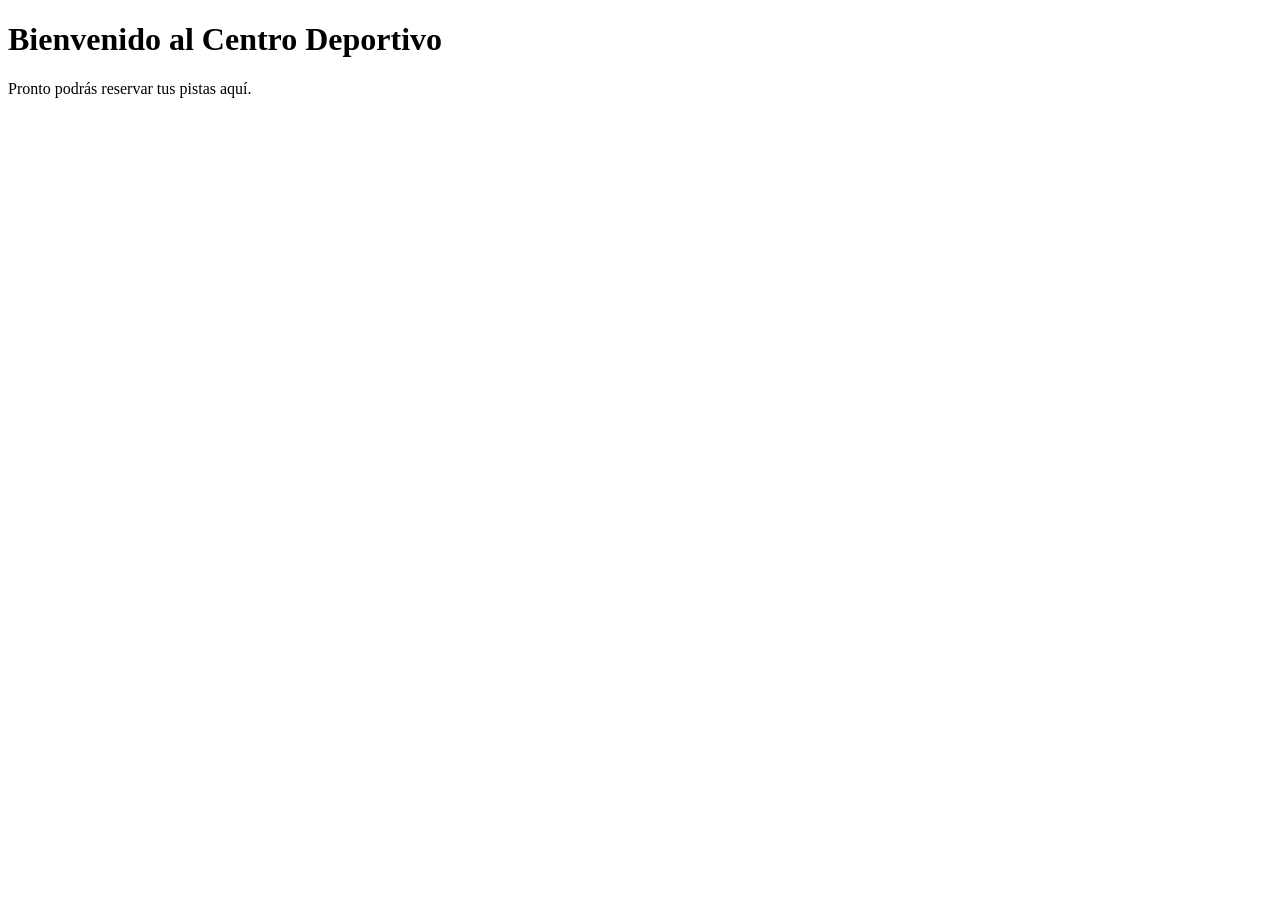
==== frontend/index.html @ c80a4e97 "estructura del proyecto" ====
<!DOCTYPE html>
<html lang="es">
<head>
    <meta charset="UTF-8">
    <title>Reserva Deportiva</title>
    <link rel="stylesheet" href="css/style.css">
</head>
<body>
    <h1>Bienvenido al Centro Deportivo</h1>
    <p>Pronto podrás reservar tus pistas aquí.</p>
</body>
</html>
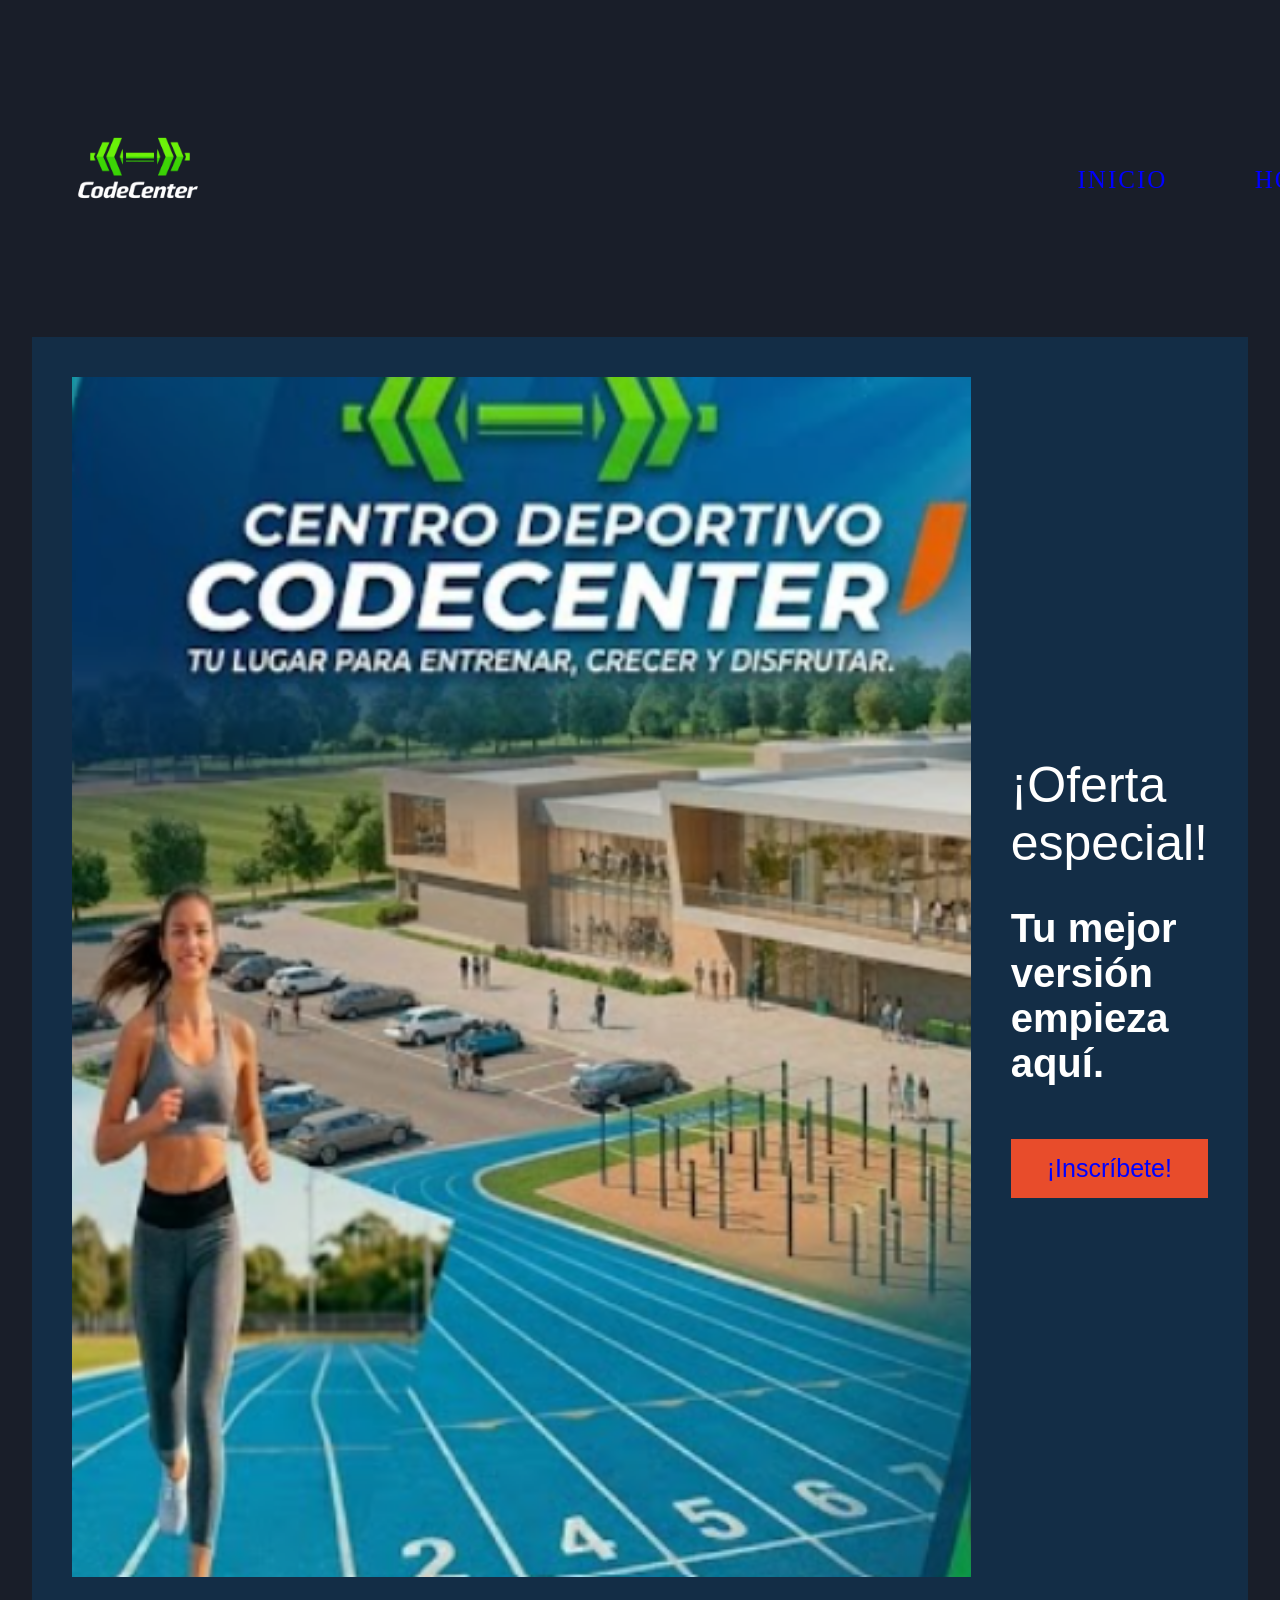
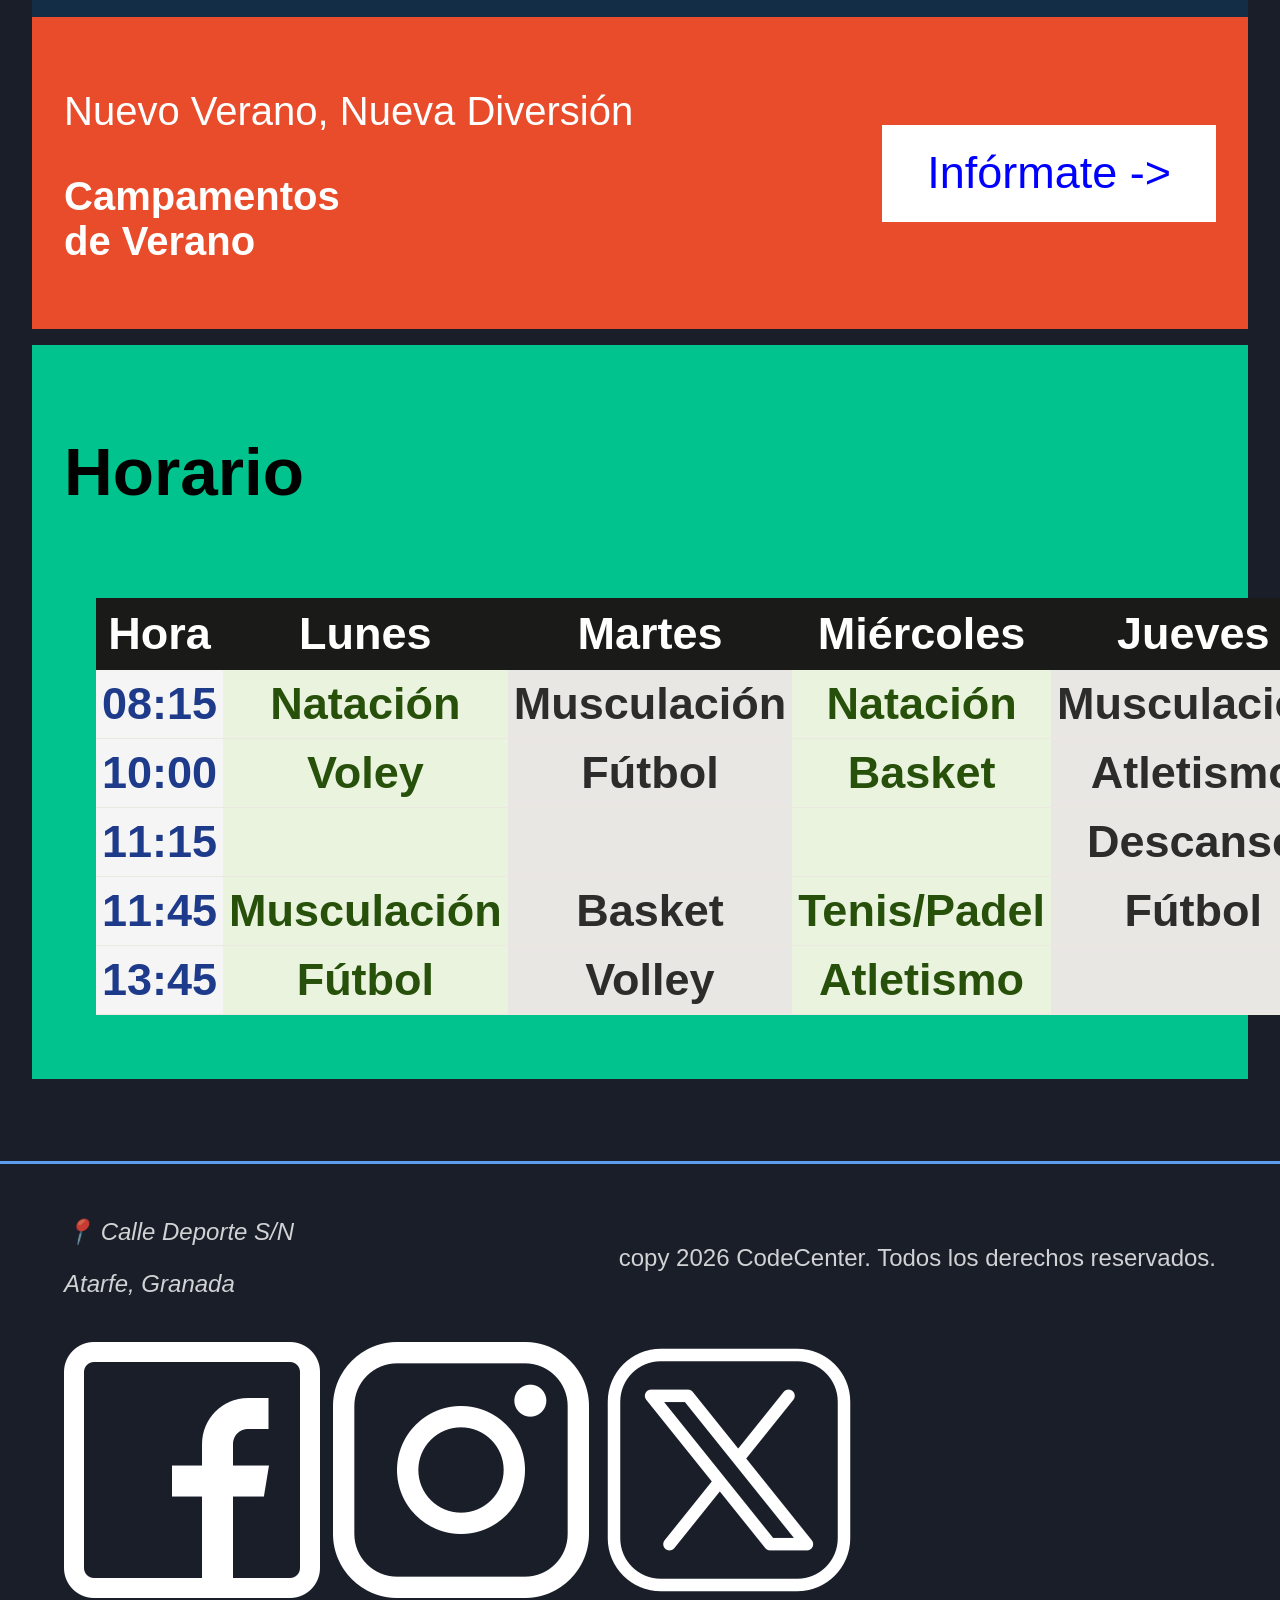
==== commit f13c265d: "preparando para subir" ====
--- a/frontend/index.html
+++ b/frontend/index.html
@@ -1,12 +1,199 @@
 <!DOCTYPE html>
 <html lang="es">
 <head>
-    <meta charset="UTF-8">
-    <title>Reserva Deportiva</title>
-    <link rel="stylesheet" href="css/style.css">
+  <meta charset="UTF-8" />
+  <meta name="viewport" content="width=device-width, initial-scale=1.0"/>
+  <link rel="stylesheet" href="./css/Indice.css">
+  <title>CodeCenter</title>
+
 </head>
 <body>
-    <h1>Bienvenido al Centro Deportivo</h1>
-    <p>Pronto podrás reservar tus pistas aquí.</p>
+
+  <nav>
+    <div class="logo"></div>
+    <ul class="nav-nav">
+      <li><img src="imagenes/Logo.png"></li>
+      <li class="navi" style="text-decoration: none;"><a href="Indice.html">Inicio</a></li>
+      <li class="navi"><a href="horario.html">Horario</a></li>
+      <li class="navi"><a href="reservas.html">Mis Reservas</a></li>
+      <li class="navi"><a href="reservas.html">Nueva Reserva</a></li>
+      <li class="navi"><a href="nuevaReserva.html">Mi perfil</a></li>
+        <li></li>
+            <li class="usuario-logeado">
+                <a href="perfil.html">
+                    <span class="icono-user">👤</span> Hola, Juan Pérez
+                </a>
+            </li>
+    </ul>
+    </div>
+<div class="menu-toggle" id="mobile-menu">
+
+<span></span>
+
+<span></span>
+
+<span></span>
+
+</div>
+
+</nav>
+  </nav>
+
+  <main>
+
+<section class="banner-promo">
+
+  <div class="banner-left">
+    <div class="banner-container">
+      <div class="carrusel">
+        <div class="carrusel-fotos">
+          <img src="imagenes/banner1.png" alt="Descripción 1">
+          <img src="imagenes/banner3.png" alt="Descripción 2">
+          <img src="imagenes/banner2.png" alt="Descripción 3">
+        </div>
+      </div>
+    </div>
+  </div>
+
+  <div class="banner-right">
+    <span class="banner-tag">¡Oferta especial!</span>
+    <h1 class="banner-title">Tu mejor<br>versión<br>empieza aquí.</h1>
+    <button class="btn-inscribete"><a href ="login.html">¡Inscríbete! </a></button>
+  </div>
+
+</section>
+
+</section>
+
+    <section class="campamentos">
+      <div>
+        <p class="camp-label">Nuevo Verano, Nueva Diversión</p>
+        <h2 class="camp-title">Campamentos<br/>de Verano</h2>
+      </div>
+      <button class="btn-informate"><a href="instalaciones.html">Infórmate -></a> </button>
+    </section>
+
+    <section class="horario-section">
+      <div class="horario-header">
+        <h2>Horario</h2>
+      </div>
+      <section class="horario-section">
+  <div class="horario-tabla-wrapper">
+    <table class="horario-tabla">
+      <thead>
+        <tr>
+          <th>Hora</th>
+          <th>Lunes</th>
+          <th>Martes</th>
+          <th>Miércoles</th>
+          <th>Jueves</th>
+          <th>Viernes</th>
+          <th>Sábado</th>
+          <th>Domingo</th>
+        </tr>
+      </thead>
+      <tbody>
+        <tr>
+          <td class="hora">08:15</td>
+          <td class="natacion">Natación</td>
+          <td class="musculacion">Musculación</td>
+          <td class="natacion">Natación</td>
+          <td class="musculacion">Musculación</td>
+          <td class="natacion">Natación</td>
+          <td class="musculacion">Fútbol</td>
+          <td class="natacion">Tennis/padel</td>
+          <td></td>
+        </tr>
+
+        <tr>
+          <td class="hora">10:00</td>
+          <td class="natacion">Voley</td>
+          <td class="musculacion">Fútbol</td>
+          <td class="natacion">Basket</td>
+          <td class="musculacion">Atletismo</td>
+          <td class="natacion">Musculación</td>
+          <td class="musculacion">Volley</td>
+          <td class="natacion">Fútbol</td>
+          <td></td>
+        </tr>
+
+           <tr>
+          <td class="hora">11:15</td>
+          <td class="natacion"></td>
+          <td class="musculacion"></td>
+          <td class="natacion"></td>
+          <td class="musculacion">Descanso</td>
+          <td class="natacion"></td>
+          <td class="musculacion"></td>
+          <td class="natacion"></td>
+          <td></td>
+        </tr>
+
+        <tr>
+          <td class="hora">11:45</td>
+          <td class="natacion">Musculación</td>
+          <td class="musculacion">Basket</td>
+          <td class="natacion">Tenis/Padel</td>
+          <td class="musculacion">Fútbol</td>
+          <td class="natacion">Volley</td>
+          <td class="musculacion">Musculación</td>
+          <td class="natacion">Natación</td>
+          <td></td>
+        </tr>
+
+           <tr>
+          <td class="hora">13:45</td>
+          <td class="natacion">Fútbol</td>
+          <td class="musculacion">Volley</td>
+          <td class="natacion">Atletismo</td>
+          <td class="musculacion"></td>
+          <td class="natacion">Tenis/Padel</td>
+          <td class="musculacion">Natación</td>
+          <td class="natacion">Musculación</td>
+          <td></td>
+        </tr>
+        
+      </tbody>
+    </table>
+  </div>
+</section>
+      <div class="horario-futbol">
+     </div>
+    
+
+  </main>
+
+<footer class="footer-site">
+
+ <div class="footer-content">
+
+ <address class="footer-section contacto">
+
+<p>📍 Calle Deporte S/N</p>
+
+<p>Atarfe, Granada</p>
+
+
+ </address>
+
+
+ <div class="footer-section">
+
+ <p>copy 2026 CodeCenter. Todos los derechos reservados.</p>
+
+</div>
+
+
+ <div class="footer-section redes">
+
+<a href="#" title="Facebook"><img src="img/facebook.png" alt="FB"></a>
+<a href="#" title="Instagram"><img src="img/instagram.png" alt="IG"></a>
+
+<a href="#" title="Twitter"><img src="img/twitter.png" alt="TW"></a>
+</div>
+
+</div>
+
+</footer>
 </body>
-</html>
+</html>
--- a/frontend/css/Indice.css
+++ b/frontend/css/Indice.css
@@ -0,0 +1,279 @@
+
+body {
+  font-family: 'DM Sans', sans-serif;
+  background-color: #191E29;
+  margin: 0;
+}
+
+nav {
+ text-decoration: none;
+    cursor: pointer;
+    font-weight: 500;
+    transition: color 0.3s;
+    font-size: 1.25rem;
+    color:white;
+    letter-spacing: 2px;
+    display: block;
+    position: relative;
+    z-index: 10;
+}
+
+.nav-menu a:hover {
+    color: grey;
+}
+
+@keyframes carrusel-automatico {
+  0%, 25% { transform: translateX(0); }
+  33%, 58% { transform: translateX(-33.333%); }
+  66%, 91% { transform: translateX(-66.666%); }
+  100% { transform: translateX(0); }
+}
+.logo { 
+  height: 55px;   
+  font-size: 50px;       
+  width: auto;
+  display: block;
+  color:#01C38D;
+}
+
+.nav-nav {
+  display: flex;
+  gap: 1.5em;
+  list-style: none;
+  color:#01C38D;
+  font-size: 25px;
+  cursor: pointer;
+  font-weight: 200;
+  transition: color 0.3s;
+  text-transform: uppercase;
+  z-index: 10;
+  justify-content: space-between;
+}
+
+
+.nav-nav li {
+  display: flex;
+  align-items: center;
+  color: #01C38D;
+  margin-right: 50px;
+  transition: color 0.3s;
+}
+
+a {
+  color:blue;
+  text-decoration: none;
+}
+
+.navi {
+    font-family:bold;
+    display: flex;
+    list-style: none;
+    gap: 60px;
+    color:blue;
+}
+
+nav img {
+  height: 200px;    
+  display: block;
+  margin-right: 30em;
+}
+
+.nav-links a {
+  color: #ccc;
+  text-decoration: none;
+  font-size: 0.9em;
+}
+
+.nav-links a:hover {
+  color: #01C38D;
+}
+.banner-promo {
+  display: flex;
+  justify-content: center;
+  align-items: center;
+  gap: 40px;
+  background: #132D46;
+  padding: 40px;
+  min-height: 70vh;
+}
+
+.banner-left {
+  display: flex;
+  flex-direction: column;
+  align-items: center;
+}
+
+.banner-container {
+  display: flex;
+  justify-content: center;
+  align-items: center;
+}
+
+.carrusel {
+  width: 100%;
+  height: 1200px;
+  overflow: hidden;
+}
+
+.carrusel-fotos {
+  display: flex;
+  width: 300%;
+  height: 100%;
+  animation: carrusel-automatico 12s infinite ease-in-out;
+}
+
+.carrusel-fotos img {
+  width: 53.333%;
+  height: 100%;
+  object-fit: cover;
+  object-position: center;
+}
+
+.banner-sub {
+  margin-top: 20px;
+  color: white;
+  font-size: 20px;
+  text-align: center;
+}
+
+.banner-right {
+  display: flex;
+  flex-direction: column;
+  justify-content: center;
+}
+
+.btn-inscribete {
+  margin-top: 20px;
+  background: #e84c2b;
+  color: white;
+  border: none;
+  padding: 15px 25px;
+  font-size: 25px;
+  cursor: pointer;
+}
+
+main {
+  padding: 2em;
+}
+
+.banner-tag {
+ font-size: 50px;
+ color: white;
+}
+
+.banner-title {
+  font-family: 'Syne', sans-serif;
+  font-size: 2.5rem;
+  color: white;
+}
+
+.banner-title em {
+  color: #e84c2b;
+  font-style: normal;
+}
+
+
+.campamentos {
+  background: #e84c2b;
+  color: white;
+  padding: 2em;
+  margin-bottom: 1em;
+  display: flex;
+  justify-content: space-between;
+  align-items: center;
+}
+.camp-label {
+  font-size: 40px;
+}
+
+.camp-title {
+  font-size: 40px;
+}
+
+.btn-informate {
+  background: white;
+  color: #e84c2b;
+  border: none;
+  padding: 0.5em 1em;
+  cursor: pointer;
+  font-size: 45px;
+}
+
+
+.horario-section {
+  background: #01C38D;
+  padding: 2rem;
+}
+
+.horario-header {
+  font-size: 45px;
+}
+
+.horario-tabla { width: 100%; border-collapse: collapse; font-size: 45px; }
+
+.horario-tabla th {
+  background: #1a1a18;
+  color: white;
+  padding: 10px 8px;
+  text-align: center;
+}
+
+.horario-tabla td {
+  padding: 8px 6px;
+  text-align: center;
+  border-bottom: 1px solid #ebe8e0;
+  font-weight: 600;
+}
+
+.horario-tabla td.hora        { background: whitesmoke; color: #1e3a8a; }
+.horario-tabla td.futbol      { background: #DBEAFE; color: #1e3a8a; }
+.horario-tabla td.basket      { background: #FAECE7; color: #712B13; }
+.horario-tabla td.padel       { background: #E1F5EE; color: #085041; }
+.horario-tabla td.tenis       { background: #EEEDFE; color: #3C3489; }
+.horario-tabla td.voley       { background: #FBEAF0; color: #72243E; }
+.horario-tabla td.atletismo   { background: #FAEEDA; color: #633806; }
+.horario-tabla td.natacion    { background: #EAF3DE; color: #27500A; }
+.horario-tabla td.musculacion { background: #e8e7e4; color: #2C2C2A; }
+
+.footer-site {
+
+font-size:45px;
+
+background-color: #191e29; 
+
+ color: white;
+
+padding: 30px 5%;
+
+margin-top: 50px; 
+
+border-top: 3px solid #5D9CEC;
+
+}
+
+.footer-content {
+
+  font-size: 45px;
+
+display: flex;
+
+justify-content: space-between;
+
+align-items: center;
+
+max-width: 1200px;
+
+margin: 0 auto;
+
+flex-wrap: wrap; /* Para que en móviles se apilen */
+ gap : 20px;
+
+}
+
+.footer-section p {
+
+font-size:  1.5rem;
+
+ opacity: 0.8;
+
+}
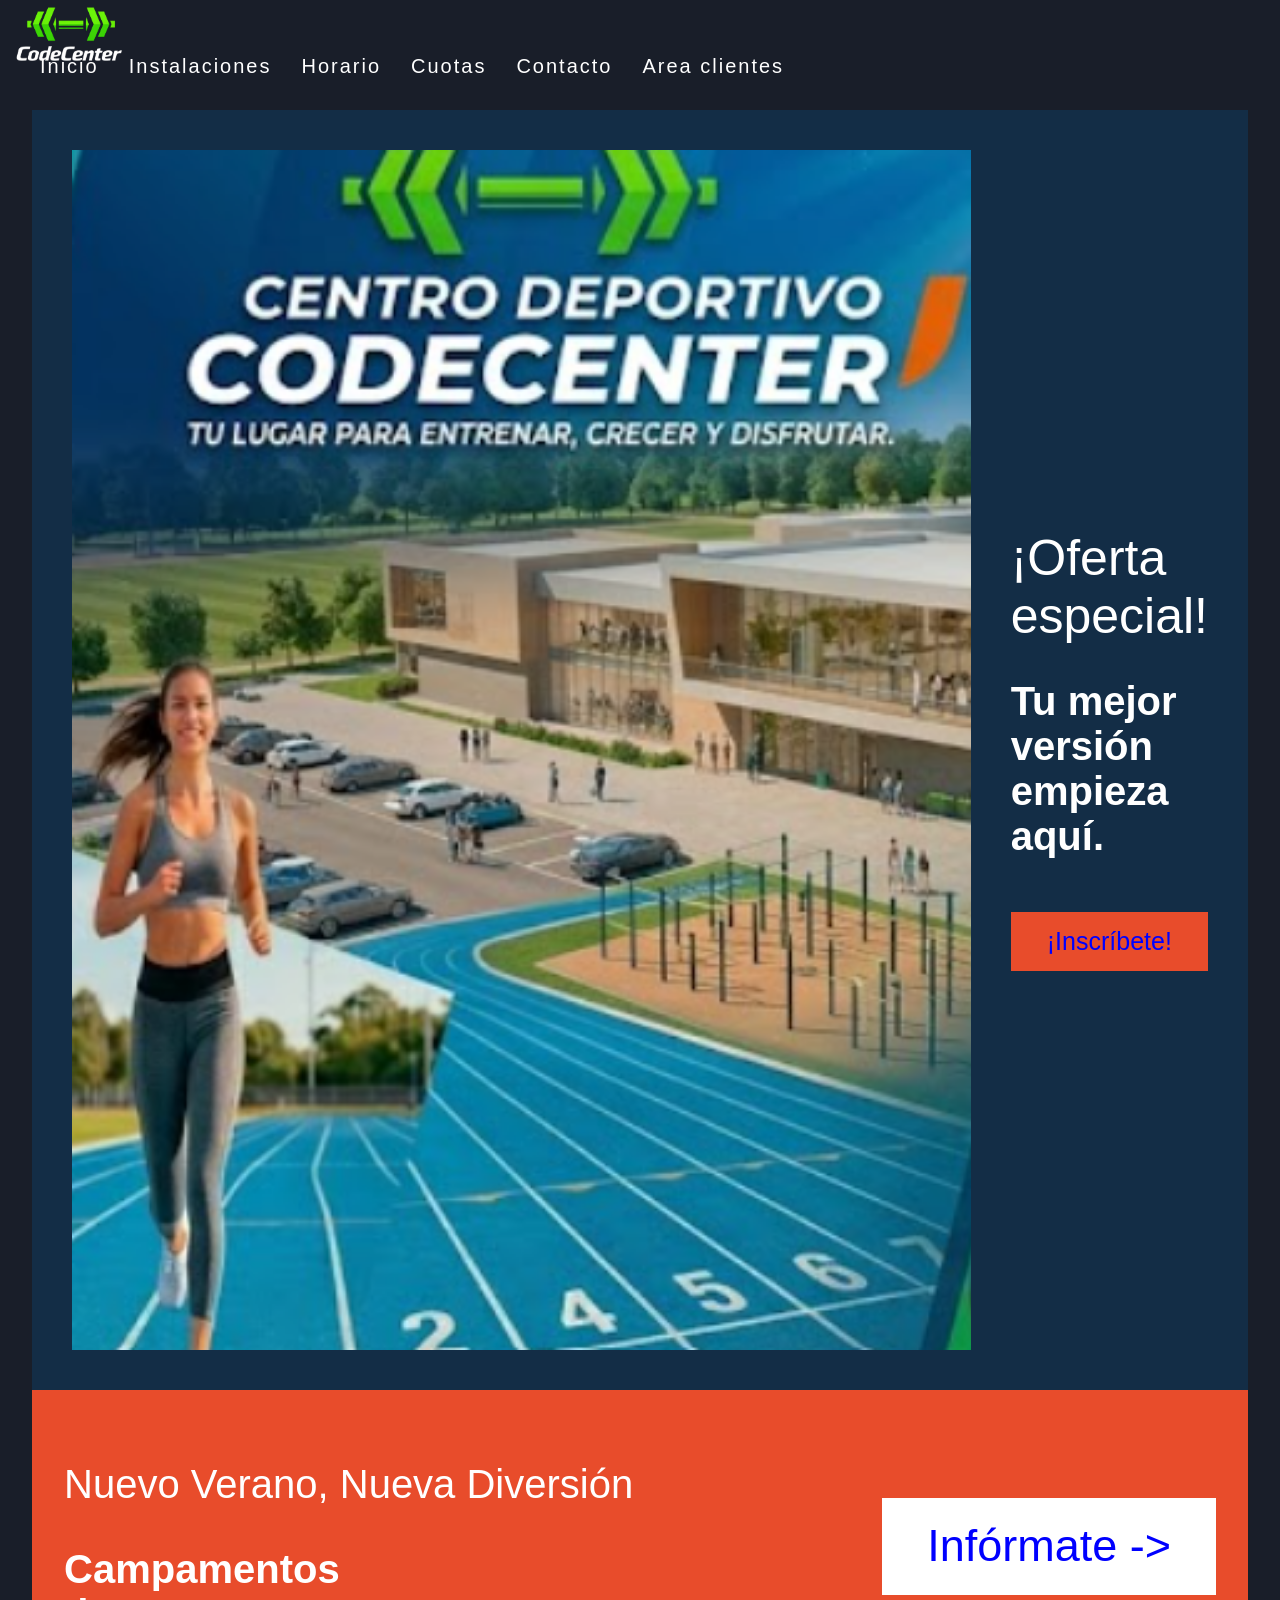
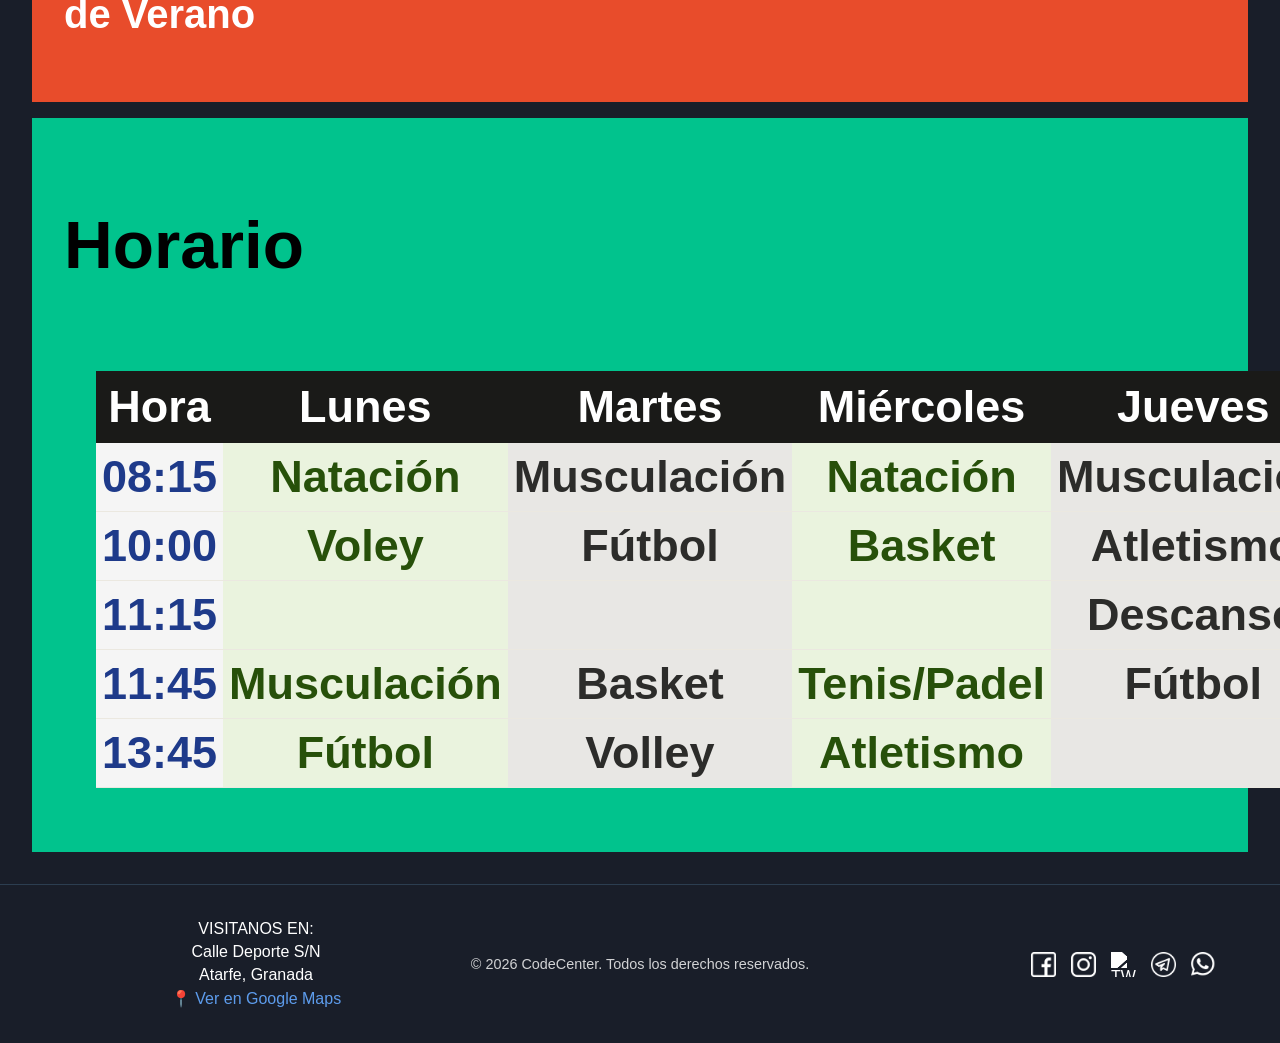
==== commit 6aba7576: "corrijo errores" ====
--- a/frontend/index.html
+++ b/frontend/index.html
@@ -3,31 +3,35 @@
 <head>
   <meta charset="UTF-8" />
   <meta name="viewport" content="width=device-width, initial-scale=1.0"/>
-  <link rel="stylesheet" href="./css/Indice.css">
+  <link rel="stylesheet" href="./css/index.css">
   <title>CodeCenter</title>
 
 </head>
 <body>
 
+  <nav class="navbar">
+
+        <div class="logo">
+            <img src="img/logo.png">
+        </div>
+
+        <ul class="nav-menu">
+            <li><a href="index.html">Inicio</a></li>
+            <li><a href="instalaciones.html">Instalaciones</a></li>
+            <li><a href="horario.html">Horario</a></li>
+            <li><a href="cuotas.html">Cuotas</a></li>
+            <li><a href="contacto.html">Contacto</a></li>
+            <li><a href="login.html">Area clientes</a></li>
+        </ul>
+
+        <div class="menu-toggle" id="mobile-menu">
+            <span></span>
+            <span></span>
+            <span></span>
+        </div>
+    </nav>
   <nav>
-    <div class="logo"></div>
-    <ul class="nav-nav">
-      <li><img src="imagenes/Logo.png"></li>
-      <li class="navi" style="text-decoration: none;"><a href="Indice.html">Inicio</a></li>
-      <li class="navi"><a href="horario.html">Horario</a></li>
-      <li class="navi"><a href="reservas.html">Mis Reservas</a></li>
-      <li class="navi"><a href="reservas.html">Nueva Reserva</a></li>
-      <li class="navi"><a href="nuevaReserva.html">Mi perfil</a></li>
-        <li></li>
-            <li class="usuario-logeado">
-                <a href="perfil.html">
-                    <span class="icono-user">👤</span> Hola, Juan Pérez
-                </a>
-            </li>
-    </ul>
-    </div>
-<div class="menu-toggle" id="mobile-menu">
-
+    
 <span></span>
 
 <span></span>
@@ -163,37 +167,25 @@
 
   </main>
 
-<footer class="footer-site">
+  <footer>
+        <address >
+            <p>VISITANOS EN:</p>
+            <p>Calle Deporte S/N</p>
+            <p>Atarfe, Granada</p>
+            <p><a href="https://maps.app.goo.gl/YENijyQXo9Ayx89B7" target="_blank" style="color: #5D9CEC; text-decoration: none;">📍 Ver en Google Maps</a></p>
+        </address>
 
- <div class="footer-content">
+        <div class="footer-centro">
+            <p>&copy; 2026 CodeCenter. Todos los derechos reservados.</p>
+        </div>
 
- <address class="footer-section contacto">
-
-<p>📍 Calle Deporte S/N</p>
-
-<p>Atarfe, Granada</p>
-
-
- </address>
-
-
- <div class="footer-section">
-
- <p>copy 2026 CodeCenter. Todos los derechos reservados.</p>
-
-</div>
-
-
- <div class="footer-section redes">
-
-<a href="#" title="Facebook"><img src="img/facebook.png" alt="FB"></a>
-<a href="#" title="Instagram"><img src="img/instagram.png" alt="IG"></a>
-
-<a href="#" title="Twitter"><img src="img/twitter.png" alt="TW"></a>
-</div>
-
-</div>
-
-</footer>
+        <div class="footer-redes">
+            <img src="img/facebook.png" alt="FB">
+            <img src="img/instagram.png" alt="IG">
+            <img src="img/twiter.png" alt="TW">
+            <img src="img/telegram.png"  alt="TG">
+            <img src="img/whatsapp.png" alt="WA">
+        </div>
+    </footer>
 </body>
 </html>
--- a/frontend/css/index.css
+++ b/frontend/css/index.css
@@ -0,0 +1,327 @@
+
+body {
+  font-family: 'DM Sans', sans-serif;
+  background-color: #191E29;
+  margin: 0;
+}
+* --- Menú superior --- */
+.navbar {
+    display: flex;
+    justify-content: space-between;
+    align-items: center;
+    background-color: #191e29; 
+    padding: 0.5rem 5%;
+    color: white;
+    position: sticky;
+    top: 0;
+    z-index: 1000;
+}
+
+.logo img {
+    height: 70px;
+    display: block;
+}
+
+.nav-menu {
+    display: flex;
+    list-style: none;
+    gap: 30px;
+    margin: 0;
+}
+
+.usuario-logeado{
+    margin-left: 21vw; /* Esto crea un hueco flexible que empuja al usuario a la derecha */
+}
+
+.nav-menu a {
+    text-decoration: none;
+    cursor: pointer;
+    font-weight: 500;
+    transition: color 0.3s;
+    font-size: 1.25rem;
+    color:white;
+    letter-spacing: 2px;
+    display: block; 
+    position: relative;
+    z-index: 10;
+}
+
+.nav-menu a:hover {
+    color: grey;
+}
+
+@keyframes carrusel-automatico {
+  0%, 25% { transform: translateX(0); }
+  33%, 58% { transform: translateX(-33.333%); }
+  66%, 91% { transform: translateX(-66.666%); }
+  100% { transform: translateX(0); }
+}
+.logo { 
+  height: 55px;   
+  font-size: 50px;       
+  width: auto;
+  display: block;
+  color:#01C38D;
+}
+
+.nav-nav {
+  display: flex;
+  gap: 1.5em;
+  list-style: none;
+  color:#01C38D;
+  font-size: 25px;
+  cursor: pointer;
+  font-weight: 200;
+  transition: color 0.3s;
+  text-transform: uppercase;
+  z-index: 10;
+  justify-content: space-between;
+}
+
+
+.nav-nav li {
+  display: flex;
+  align-items: center;
+  color: #01C38D;
+  margin-right: 50px;
+  transition: color 0.3s;
+}
+
+a {
+  color:blue;
+  text-decoration: none;
+}
+
+.navi {
+    font-family:bold;
+    display: flex;
+    list-style: none;
+    gap: 60px;
+    color:blue;
+}
+
+nav img {
+  height: 200px;    
+  display: block;
+  margin-right: 30em;
+}
+
+.nav-links a {
+  color: #ccc;
+  text-decoration: none;
+  font-size: 0.9em;
+}
+
+.nav-links a:hover {
+  color: #01C38D;
+}
+.banner-promo {
+  display: flex;
+  justify-content: center;
+  align-items: center;
+  gap: 40px;
+  background: #132D46;
+  padding: 40px;
+  min-height: 70vh;
+}
+
+.banner-left {
+  display: flex;
+  flex-direction: column;
+  align-items: center;
+}
+
+.banner-container {
+  display: flex;
+  justify-content: center;
+  align-items: center;
+}
+
+.carrusel {
+  width: 100%;
+  height: 1200px;
+  overflow: hidden;
+}
+
+.carrusel-fotos {
+  display: flex;
+  width: 300%;
+  height: 100%;
+  animation: carrusel-automatico 12s infinite ease-in-out;
+}
+
+.carrusel-fotos img {
+  width: 53.333%;
+  height: 100%;
+  object-fit: cover;
+  object-position: center;
+}
+
+.banner-sub {
+  margin-top: 20px;
+  color: white;
+  font-size: 20px;
+  text-align: center;
+}
+
+.banner-right {
+  display: flex;
+  flex-direction: column;
+  justify-content: center;
+}
+
+.btn-inscribete {
+  margin-top: 20px;
+  background: #e84c2b;
+  color: white;
+  border: none;
+  padding: 15px 25px;
+  font-size: 25px;
+  cursor: pointer;
+}
+
+main {
+  padding: 2em;
+}
+
+.banner-tag {
+ font-size: 50px;
+ color: white;
+}
+
+.banner-title {
+  font-family: 'Syne', sans-serif;
+  font-size: 2.5rem;
+  color: white;
+}
+
+.banner-title em {
+  color: #e84c2b;
+  font-style: normal;
+}
+
+
+.campamentos {
+  background: #e84c2b;
+  color: white;
+  padding: 2em;
+  margin-bottom: 1em;
+  display: flex;
+  justify-content: space-between;
+  align-items: center;
+}
+.camp-label {
+  font-size: 40px;
+}
+
+.camp-title {
+  font-size: 40px;
+}
+
+.btn-informate {
+  background: white;
+  color: #e84c2b;
+  border: none;
+  padding: 0.5em 1em;
+  cursor: pointer;
+  font-size: 45px;
+}
+
+
+.horario-section {
+  background: #01C38D;
+  padding: 2rem;
+}
+
+.horario-header {
+  font-size: 45px;
+}
+
+.horario-tabla { width: 100%; border-collapse: collapse; font-size: 45px; }
+
+.horario-tabla th {
+  background: #1a1a18;
+  color: white;
+  padding: 10px 8px;
+  text-align: center;
+}
+
+.horario-tabla td {
+  padding: 8px 6px;
+  text-align: center;
+  border-bottom: 1px solid #ebe8e0;
+  font-weight: 600;
+}
+
+.horario-tabla td.hora        { background: whitesmoke; color: #1e3a8a; }
+.horario-tabla td.futbol      { background: #DBEAFE; color: #1e3a8a; }
+.horario-tabla td.basket      { background: #FAECE7; color: #712B13; }
+.horario-tabla td.padel       { background: #E1F5EE; color: #085041; }
+.horario-tabla td.tenis       { background: #EEEDFE; color: #3C3489; }
+.horario-tabla td.voley       { background: #FBEAF0; color: #72243E; }
+.horario-tabla td.atletismo   { background: #FAEEDA; color: #633806; }
+.horario-tabla td.natacion    { background: #EAF3DE; color: #27500A; }
+.horario-tabla td.musculacion { background: #e8e7e4; color: #2C2C2A; }
+
+/* --- FOOTER --- */
+footer {
+    background-color: #191e29;
+    color: white;
+    padding: 30px 5%;
+    display: flex; /* Activamos el modo flexible */
+    justify-content: space-between; /* Uno a cada punta y otro al centro */
+    align-items: center; /* Centrados verticalmente entre sí */
+    border-top: 1px solid #2c3e50;
+}
+
+/* 1. Bloque Dirección */
+footer address{
+    font-style: normal; /* Para que el texto de address no salga en cursiva */
+    flex: 1; /* Ocupa 1 parte del espacio */
+    text-align: center;
+}
+
+address p {
+    margin: 5px 0;
+}
+
+/* 2. Bloque Centro (Copyright) */
+.footer-centro {
+    flex: 1;
+    text-align: center;
+    font-size: 0.9rem;
+    opacity: 0.8;
+}
+
+/* 3. Bloque Redes (Derecha) */
+.footer-redes {
+    flex: 1;
+    display: flex;
+    justify-content: flex-end; /* Empuja los iconos a la derecha del todo */
+    gap: 15px; /* Espacio entre iconos */
+}
+
+.footer-redes img {
+    width: 25px; /* Tamaño de los iconos */
+    height: 25px;
+    filter: brightness(0) invert(1); /* Truco: pone los iconos negros en blanco */
+    transition: transform 0.3s ease;
+}
+
+.footer-redes img:hover {
+    transform: scale(1.2); /* Se agrandan un poquito al pasar el ratón */
+}
+
+/* El enlace del mail en azulito como tus tarjetas */
+.footer-contacto a {
+    color: #5D9CEC;
+    text-decoration: none;
+}
+
+/* Responsive para pantallas pequeñas */
+@media (max-width: 768px) {
+    .footer-content {
+        flex-direction: column;
+        text-align: center;
+    }
+}
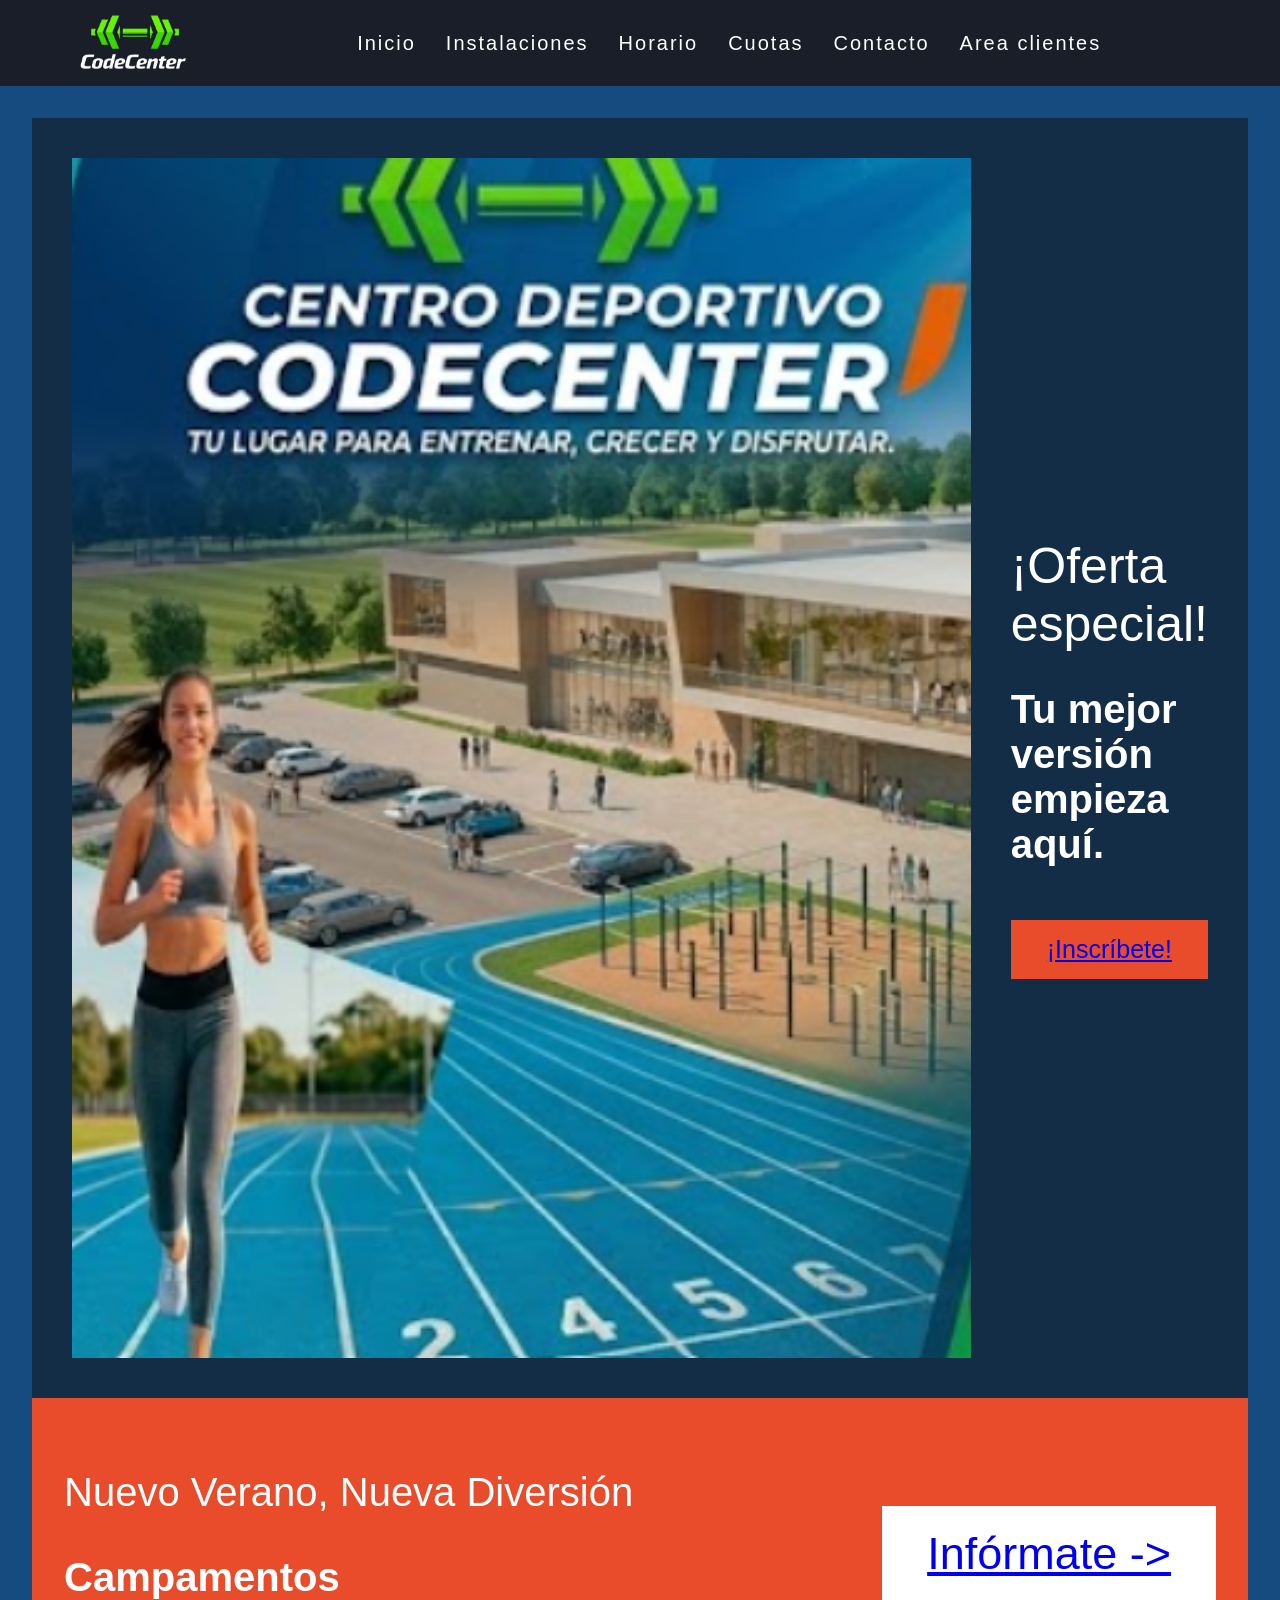
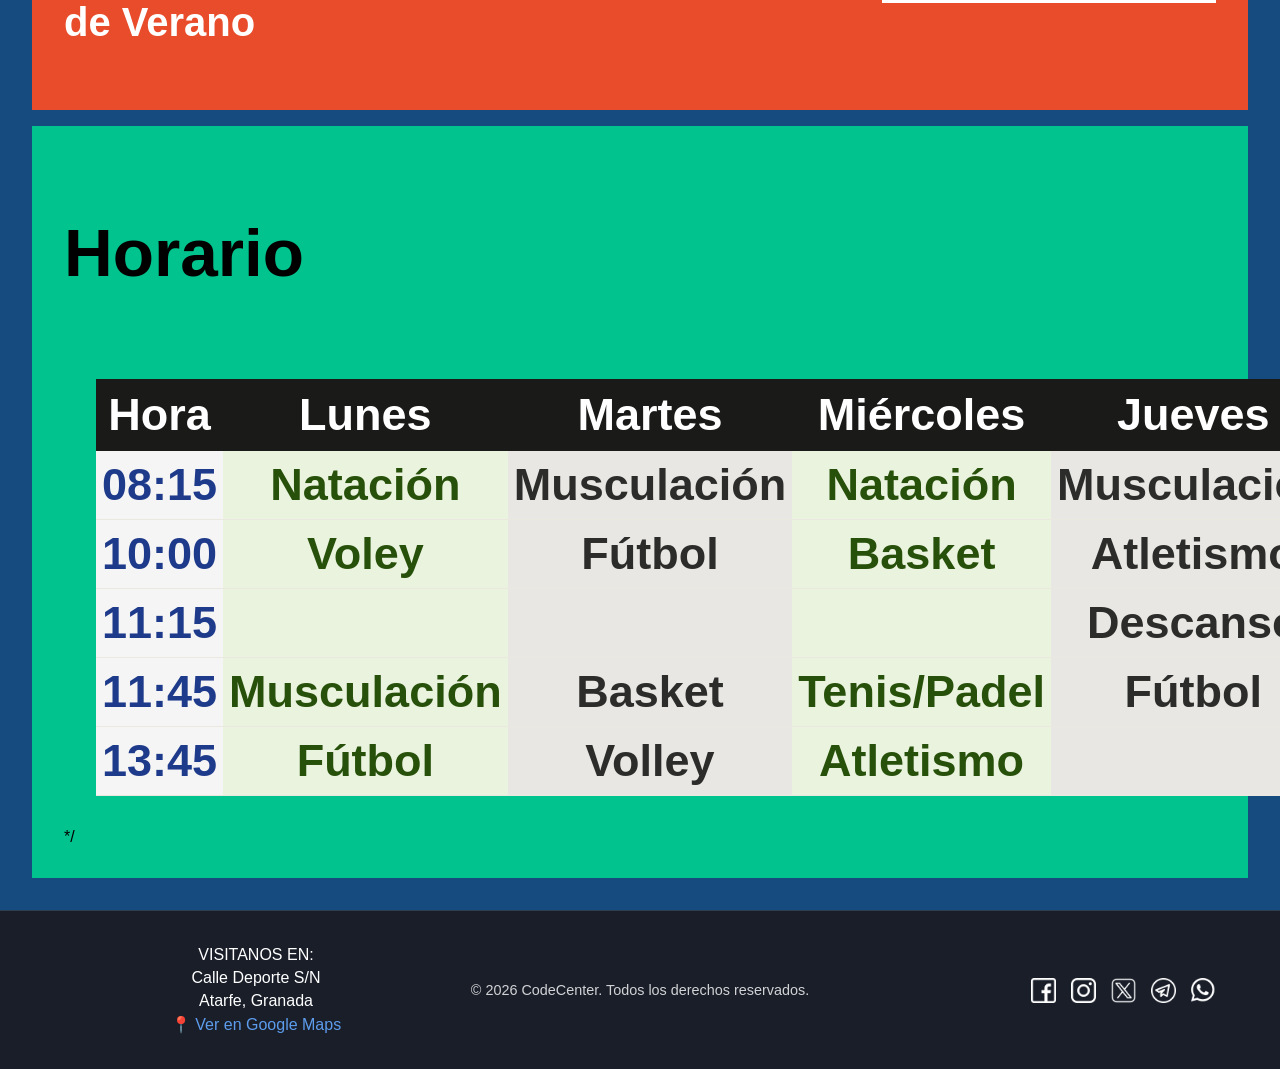
==== commit a53e0d53: "Merge pull request #22 from Javi9543/feature/componentes Feature/componentes" ====
--- a/frontend/index.html
+++ b/frontend/index.html
@@ -3,189 +3,143 @@
 <head>
   <meta charset="UTF-8" />
   <meta name="viewport" content="width=device-width, initial-scale=1.0"/>
-  <link rel="stylesheet" href="./css/index.css">
+  <link rel="stylesheet" href="css/index.css">
+  <link rel="stylesheet" href="css/global.css">
   <title>CodeCenter</title>
 
 </head>
+
 <body>
 
-  <nav class="navbar">
+  <header data-nav="general"></header>
+    
 
-        <div class="logo">
-            <img src="img/logo.png">
-        </div>
+    <main>
 
-        <ul class="nav-menu">
-            <li><a href="index.html">Inicio</a></li>
-            <li><a href="instalaciones.html">Instalaciones</a></li>
-            <li><a href="horario.html">Horario</a></li>
-            <li><a href="cuotas.html">Cuotas</a></li>
-            <li><a href="contacto.html">Contacto</a></li>
-            <li><a href="login.html">Area clientes</a></li>
-        </ul>
+  <section class="banner-promo">
 
-        <div class="menu-toggle" id="mobile-menu">
-            <span></span>
-            <span></span>
-            <span></span>
-        </div>
-    </nav>
-  <nav>
-    
-<span></span>
-
-<span></span>
-
-<span></span>
-
-</div>
-
-</nav>
-  </nav>
-
-  <main>
-
-<section class="banner-promo">
-
-  <div class="banner-left">
-    <div class="banner-container">
-      <div class="carrusel">
-        <div class="carrusel-fotos">
-          <img src="imagenes/banner1.png" alt="Descripción 1">
-          <img src="imagenes/banner3.png" alt="Descripción 2">
-          <img src="imagenes/banner2.png" alt="Descripción 3">
+    <div class="banner-left">
+      <div class="banner-container">
+        <div class="carrusel">
+          <div class="carrusel-fotos">
+            <img src="imagenes/banner1.png" alt="Descripción 1">
+            <img src="imagenes/banner3.png" alt="Descripción 2">
+            <img src="imagenes/banner2.png" alt="Descripción 3">
+          </div>
         </div>
       </div>
     </div>
-  </div>
 
-  <div class="banner-right">
-    <span class="banner-tag">¡Oferta especial!</span>
-    <h1 class="banner-title">Tu mejor<br>versión<br>empieza aquí.</h1>
-    <button class="btn-inscribete"><a href ="login.html">¡Inscríbete! </a></button>
-  </div>
+    <div class="banner-right">
+      <span class="banner-tag">¡Oferta especial!</span>
+      <h1 class="banner-title">Tu mejor<br>versión<br>empieza aquí.</h1>
+      <button class="btn-inscribete"><a href ="login.html">¡Inscríbete! </a></button>
+    </div>
 
-</section>
+  </section>
 
-</section>
+  <section class="campamentos">
+    <div>
+      <p class="camp-label">Nuevo Verano, Nueva Diversión</p>
+      <h2 class="camp-title">Campamentos<br/>de Verano</h2>
+    </div>
+    <button class="btn-informate"><a href="instalaciones.html">Infórmate -></a> </button>
+  </section>    
 
-    <section class="campamentos">
-      <div>
-        <p class="camp-label">Nuevo Verano, Nueva Diversión</p>
-        <h2 class="camp-title">Campamentos<br/>de Verano</h2>
+  <section class="horario-section">
+    <div class="horario-header">
+        <h2>Horario</h2>
+    </div>
+    <section class="horario-section">
+    
+          <div class="horario-tabla-wrapper">
+      <table class="horario-tabla">
+        <thead>
+          <tr>
+            <th>Hora</th>
+            <th>Lunes</th>
+            <th>Martes</th>
+            <th>Miércoles</th>
+            <th>Jueves</th>
+            <th>Viernes</th>
+            <th>Sábado</th>
+            <th>Domingo</th>
+          </tr>
+        </thead>
+        <tbody>
+          <tr>
+            <td class="hora">08:15</td>
+            <td class="natacion">Natación</td>
+            <td class="musculacion">Musculación</td>
+            <td class="natacion">Natación</td>
+            <td class="musculacion">Musculación</td>
+            <td class="natacion">Natación</td>
+            <td class="musculacion">Fútbol</td>
+            <td class="natacion">Tennis/padel</td>
+            <td></td>
+          </tr>
+
+          <tr>
+            <td class="hora">10:00</td>
+            <td class="natacion">Voley</td>
+            <td class="musculacion">Fútbol</td>
+            <td class="natacion">Basket</td>
+            <td class="musculacion">Atletismo</td>
+            <td class="natacion">Musculación</td>
+            <td class="musculacion">Volley</td>
+            <td class="natacion">Fútbol</td>
+            <td></td>
+          </tr>
+
+            <tr>
+            <td class="hora">11:15</td>
+            <td class="natacion"></td>
+            <td class="musculacion"></td>
+            <td class="natacion"></td>
+            <td class="musculacion">Descanso</td>
+            <td class="natacion"></td>
+            <td class="musculacion"></td>
+            <td class="natacion"></td>
+            <td></td>
+          </tr>
+
+          <tr>
+            <td class="hora">11:45</td>
+            <td class="natacion">Musculación</td>
+            <td class="musculacion">Basket</td>
+            <td class="natacion">Tenis/Padel</td>
+            <td class="musculacion">Fútbol</td>
+            <td class="natacion">Volley</td>
+            <td class="musculacion">Musculación</td>
+            <td class="natacion">Natación</td>
+            <td></td>
+          </tr>
+
+            <tr>
+            <td class="hora">13:45</td>
+            <td class="natacion">Fútbol</td>
+            <td class="musculacion">Volley</td>
+            <td class="natacion">Atletismo</td>
+            <td class="musculacion"></td>
+            <td class="natacion">Tenis/Padel</td>
+            <td class="musculacion">Natación</td>
+            <td class="natacion">Musculación</td>
+            <td></td>
+          </tr>
+          
+        </tbody>
+      </table>
+    </div>
+  </section>
+        <div class="horario-futbol">
       </div>
-      <button class="btn-informate"><a href="instalaciones.html">Infórmate -></a> </button>
-    </section>
+      */
 
-    <section class="horario-section">
-      <div class="horario-header">
-        <h2>Horario</h2>
-      </div>
-      <section class="horario-section">
-  <div class="horario-tabla-wrapper">
-    <table class="horario-tabla">
-      <thead>
-        <tr>
-          <th>Hora</th>
-          <th>Lunes</th>
-          <th>Martes</th>
-          <th>Miércoles</th>
-          <th>Jueves</th>
-          <th>Viernes</th>
-          <th>Sábado</th>
-          <th>Domingo</th>
-        </tr>
-      </thead>
-      <tbody>
-        <tr>
-          <td class="hora">08:15</td>
-          <td class="natacion">Natación</td>
-          <td class="musculacion">Musculación</td>
-          <td class="natacion">Natación</td>
-          <td class="musculacion">Musculación</td>
-          <td class="natacion">Natación</td>
-          <td class="musculacion">Fútbol</td>
-          <td class="natacion">Tennis/padel</td>
-          <td></td>
-        </tr>
+    </main>
 
-        <tr>
-          <td class="hora">10:00</td>
-          <td class="natacion">Voley</td>
-          <td class="musculacion">Fútbol</td>
-          <td class="natacion">Basket</td>
-          <td class="musculacion">Atletismo</td>
-          <td class="natacion">Musculación</td>
-          <td class="musculacion">Volley</td>
-          <td class="natacion">Fútbol</td>
-          <td></td>
-        </tr>
+  <footer></footer>
 
-           <tr>
-          <td class="hora">11:15</td>
-          <td class="natacion"></td>
-          <td class="musculacion"></td>
-          <td class="natacion"></td>
-          <td class="musculacion">Descanso</td>
-          <td class="natacion"></td>
-          <td class="musculacion"></td>
-          <td class="natacion"></td>
-          <td></td>
-        </tr>
+  <script src="js/componentes.js"></script>
 
-        <tr>
-          <td class="hora">11:45</td>
-          <td class="natacion">Musculación</td>
-          <td class="musculacion">Basket</td>
-          <td class="natacion">Tenis/Padel</td>
-          <td class="musculacion">Fútbol</td>
-          <td class="natacion">Volley</td>
-          <td class="musculacion">Musculación</td>
-          <td class="natacion">Natación</td>
-          <td></td>
-        </tr>
-
-           <tr>
-          <td class="hora">13:45</td>
-          <td class="natacion">Fútbol</td>
-          <td class="musculacion">Volley</td>
-          <td class="natacion">Atletismo</td>
-          <td class="musculacion"></td>
-          <td class="natacion">Tenis/Padel</td>
-          <td class="musculacion">Natación</td>
-          <td class="natacion">Musculación</td>
-          <td></td>
-        </tr>
-        
-      </tbody>
-    </table>
-  </div>
-</section>
-      <div class="horario-futbol">
-     </div>
-    
-
-  </main>
-
-  <footer>
-        <address >
-            <p>VISITANOS EN:</p>
-            <p>Calle Deporte S/N</p>
-            <p>Atarfe, Granada</p>
-            <p><a href="https://maps.app.goo.gl/YENijyQXo9Ayx89B7" target="_blank" style="color: #5D9CEC; text-decoration: none;">📍 Ver en Google Maps</a></p>
-        </address>
-
-        <div class="footer-centro">
-            <p>&copy; 2026 CodeCenter. Todos los derechos reservados.</p>
-        </div>
-
-        <div class="footer-redes">
-            <img src="img/facebook.png" alt="FB">
-            <img src="img/instagram.png" alt="IG">
-            <img src="img/twiter.png" alt="TW">
-            <img src="img/telegram.png"  alt="TG">
-            <img src="img/whatsapp.png" alt="WA">
-        </div>
-    </footer>
 </body>
 </html>
--- a/frontend/css/index.css
+++ b/frontend/css/index.css
@@ -1,54 +1,5 @@
 
-body {
-  font-family: 'DM Sans', sans-serif;
-  background-color: #191E29;
-  margin: 0;
-}
-* --- Menú superior --- */
-.navbar {
-    display: flex;
-    justify-content: space-between;
-    align-items: center;
-    background-color: #191e29; 
-    padding: 0.5rem 5%;
-    color: white;
-    position: sticky;
-    top: 0;
-    z-index: 1000;
-}
 
-.logo img {
-    height: 70px;
-    display: block;
-}
-
-.nav-menu {
-    display: flex;
-    list-style: none;
-    gap: 30px;
-    margin: 0;
-}
-
-.usuario-logeado{
-    margin-left: 21vw; /* Esto crea un hueco flexible que empuja al usuario a la derecha */
-}
-
-.nav-menu a {
-    text-decoration: none;
-    cursor: pointer;
-    font-weight: 500;
-    transition: color 0.3s;
-    font-size: 1.25rem;
-    color:white;
-    letter-spacing: 2px;
-    display: block; 
-    position: relative;
-    z-index: 10;
-}
-
-.nav-menu a:hover {
-    color: grey;
-}
 
 @keyframes carrusel-automatico {
   0%, 25% { transform: translateX(0); }
@@ -56,65 +7,7 @@
   66%, 91% { transform: translateX(-66.666%); }
   100% { transform: translateX(0); }
 }
-.logo { 
-  height: 55px;   
-  font-size: 50px;       
-  width: auto;
-  display: block;
-  color:#01C38D;
-}
 
-.nav-nav {
-  display: flex;
-  gap: 1.5em;
-  list-style: none;
-  color:#01C38D;
-  font-size: 25px;
-  cursor: pointer;
-  font-weight: 200;
-  transition: color 0.3s;
-  text-transform: uppercase;
-  z-index: 10;
-  justify-content: space-between;
-}
-
-
-.nav-nav li {
-  display: flex;
-  align-items: center;
-  color: #01C38D;
-  margin-right: 50px;
-  transition: color 0.3s;
-}
-
-a {
-  color:blue;
-  text-decoration: none;
-}
-
-.navi {
-    font-family:bold;
-    display: flex;
-    list-style: none;
-    gap: 60px;
-    color:blue;
-}
-
-nav img {
-  height: 200px;    
-  display: block;
-  margin-right: 30em;
-}
-
-.nav-links a {
-  color: #ccc;
-  text-decoration: none;
-  font-size: 0.9em;
-}
-
-.nav-links a:hover {
-  color: #01C38D;
-}
 .banner-promo {
   display: flex;
   justify-content: center;
@@ -263,60 +156,6 @@
 .horario-tabla td.natacion    { background: #EAF3DE; color: #27500A; }
 .horario-tabla td.musculacion { background: #e8e7e4; color: #2C2C2A; }
 
-/* --- FOOTER --- */
-footer {
-    background-color: #191e29;
-    color: white;
-    padding: 30px 5%;
-    display: flex; /* Activamos el modo flexible */
-    justify-content: space-between; /* Uno a cada punta y otro al centro */
-    align-items: center; /* Centrados verticalmente entre sí */
-    border-top: 1px solid #2c3e50;
-}
-
-/* 1. Bloque Dirección */
-footer address{
-    font-style: normal; /* Para que el texto de address no salga en cursiva */
-    flex: 1; /* Ocupa 1 parte del espacio */
-    text-align: center;
-}
-
-address p {
-    margin: 5px 0;
-}
-
-/* 2. Bloque Centro (Copyright) */
-.footer-centro {
-    flex: 1;
-    text-align: center;
-    font-size: 0.9rem;
-    opacity: 0.8;
-}
-
-/* 3. Bloque Redes (Derecha) */
-.footer-redes {
-    flex: 1;
-    display: flex;
-    justify-content: flex-end; /* Empuja los iconos a la derecha del todo */
-    gap: 15px; /* Espacio entre iconos */
-}
-
-.footer-redes img {
-    width: 25px; /* Tamaño de los iconos */
-    height: 25px;
-    filter: brightness(0) invert(1); /* Truco: pone los iconos negros en blanco */
-    transition: transform 0.3s ease;
-}
-
-.footer-redes img:hover {
-    transform: scale(1.2); /* Se agrandan un poquito al pasar el ratón */
-}
-
-/* El enlace del mail en azulito como tus tarjetas */
-.footer-contacto a {
-    color: #5D9CEC;
-    text-decoration: none;
-}
 
 /* Responsive para pantallas pequeñas */
 @media (max-width: 768px) {
--- a/frontend/css/global.css
+++ b/frontend/css/global.css
@@ -0,0 +1,136 @@
+* {
+    box-sizing: border-box;
+    font-family: 'Segoe UI', Tahoma, Geneva, Verdana, sans-serif;
+}
+
+body {
+  margin: 0;
+  background-color: #154b7e;
+  font-family: Arial, sans-serif;
+}
+
+.body-cliente {
+  margin: 0;
+  background-color: #e4e3e3;
+}
+
+.contenedor {
+  display: flex;
+  justify-content: center;
+  align-items: stretch;
+  gap: 60px;
+  padding: 100px 8%;
+  min-height: 100vh;
+  box-sizing: border-box;
+}
+
+/* --- Menú superior --- */
+.navbar {
+    display: flex;
+    justify-content: space-between;
+    align-items: center;
+    background-color: #191e29; 
+    padding: 0.5rem 5%;
+    color: white;
+    position: sticky;
+    top: 0;
+    z-index: 1000;
+}
+
+.logo img {
+    height: 70px;
+    display: block;
+}
+
+.nav-menu {
+    display: flex;
+    list-style: none;
+    gap: 30px;
+    margin: 0;
+}
+
+.usuario-logeado{
+    margin-left: 21vw; /* Esto crea un hueco flexible que empuja al usuario a la derecha */
+}
+
+.nav-menu a {
+    text-decoration: none;
+    cursor: pointer;
+    font-weight: 500;
+    transition: color 0.3s;
+    font-size: 1.25rem;
+    color:white;
+    letter-spacing: 2px;
+    display: block; 
+    position: relative;
+    z-index: 10;
+}
+
+.nav-menu a:hover {
+    color: grey;
+}
+
+
+
+/* --- FOOTER --- */
+footer {
+    background-color: #191e29;
+    color: white;
+    padding: 30px 5%;
+    display: flex; /* Activamos el modo flexible */
+    justify-content: space-between; /* Uno a cada punta y otro al centro */
+    align-items: center; /* Centrados verticalmente entre sí */
+    border-top: 1px solid #2c3e50;
+}
+
+/* 1. Bloque Dirección */
+footer address{
+    font-style: normal; /* Para que el texto de address no salga en cursiva */
+    flex: 1; /* Ocupa 1 parte del espacio */
+    text-align: center;
+}
+
+address p {
+    margin: 5px 0;
+}
+
+/* 2. Bloque Centro (Copyright) */
+.footer-centro {
+    flex: 1;
+    text-align: center;
+    font-size: 0.9rem;
+    opacity: 0.8;
+}
+
+/* 3. Bloque Redes (Derecha) */
+.footer-redes {
+    flex: 1;
+    display: flex;
+    justify-content: flex-end; /* Empuja los iconos a la derecha del todo */
+    gap: 15px; /* Espacio entre iconos */
+}
+
+.footer-redes img {
+    width: 25px; /* Tamaño de los iconos */
+    height: 25px;
+    filter: brightness(0) invert(1); /* Truco: pone los iconos negros en blanco */
+    transition: transform 0.3s ease;
+}
+
+.footer-redes img:hover {
+    transform: scale(1.2); /* Se agrandan un poquito al pasar el ratón */
+}
+
+/* El enlace del mail en azulito como tus tarjetas */
+.footer-contacto a {
+    color: #5D9CEC;
+    text-decoration: none;
+}
+
+/* Responsive para pantallas pequeñas */
+@media (max-width: 768px) {
+    .footer-content {
+        flex-direction: column;
+        text-align: center;
+    }
+}
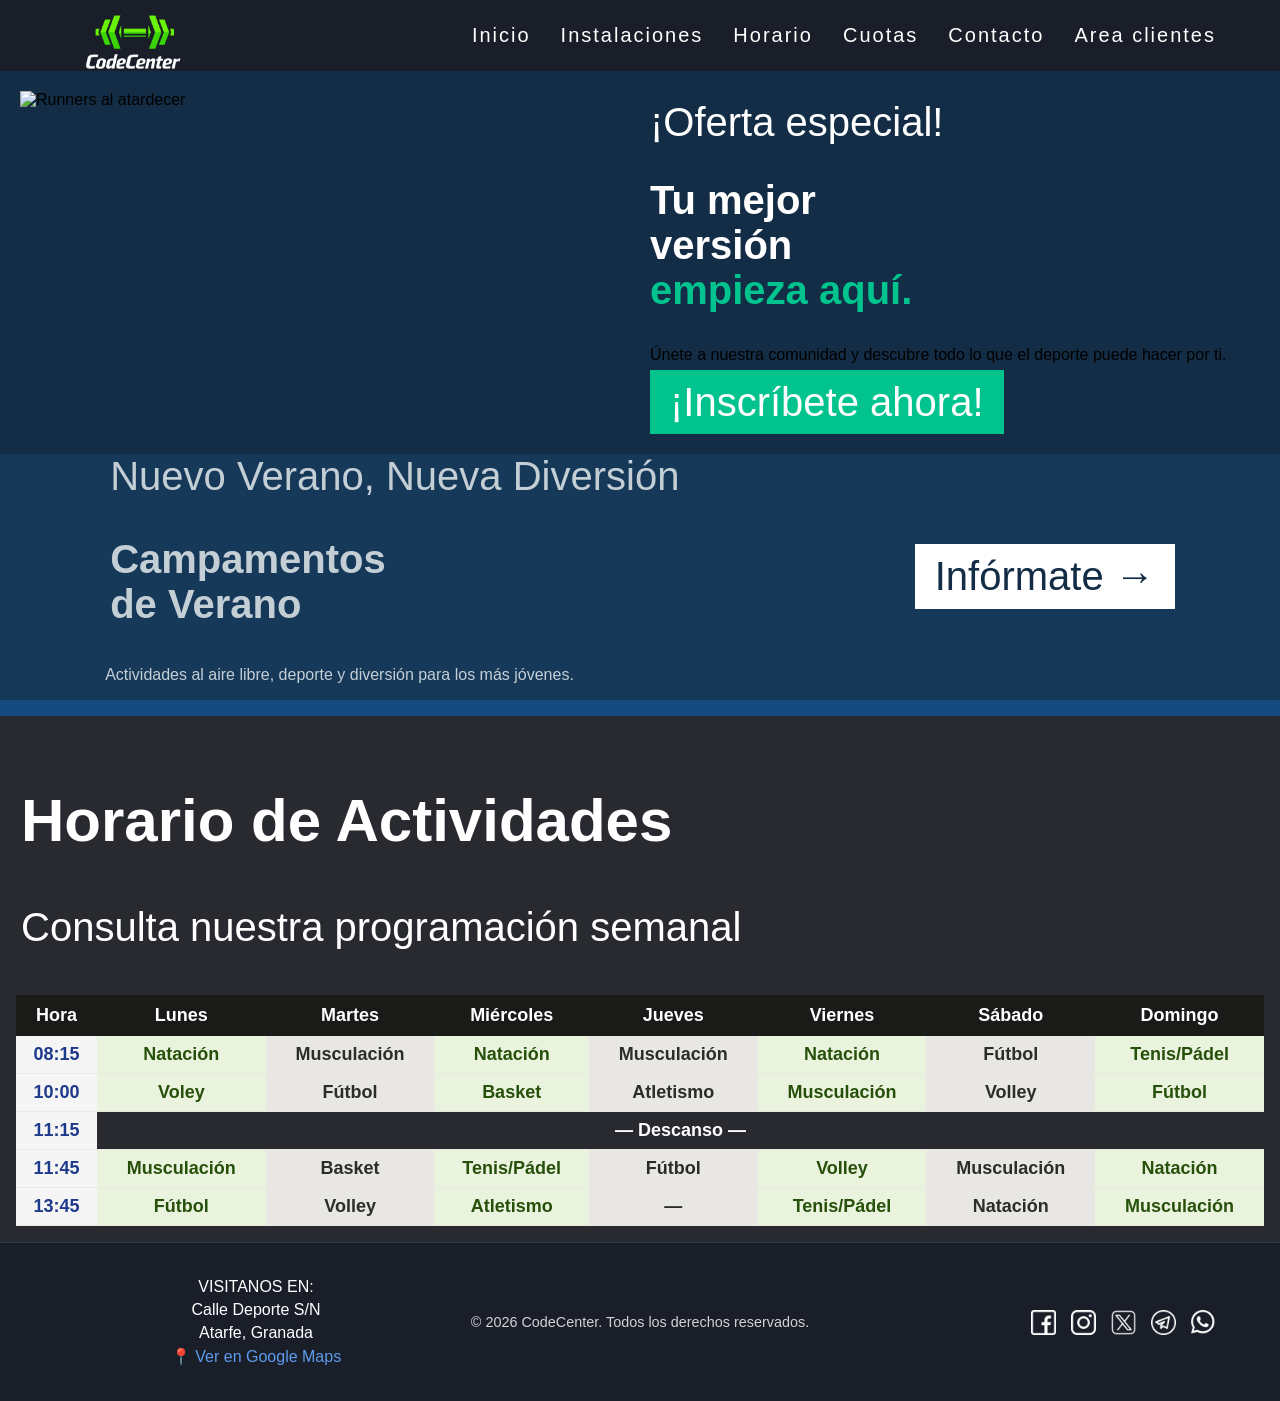
==== commit f7dde181: "html con mejor estructura e imagenes" ====
--- a/frontend/index.html
+++ b/frontend/index.html
@@ -5,141 +5,124 @@
   <meta name="viewport" content="width=device-width, initial-scale=1.0"/>
   <link rel="stylesheet" href="css/index.css">
   <link rel="stylesheet" href="css/global.css">
+  <link href="https://fonts.googleapis.com/css2?family=Barlow+Condensed:wght@400;700;900&family=Inter:wght@300;400;500&display=swap" rel="stylesheet">
   <title>CodeCenter</title>
-
 </head>
-
 <body>
 
   <header data-nav="general"></header>
-    
 
-    <main>
+  <main>
 
-  <section class="banner-promo">
-
-    <div class="banner-left">
-      <div class="banner-container">
+    <!-- BANNER -->
+    <section class="banner-promo">
+      <div class="banner-left">
         <div class="carrusel">
           <div class="carrusel-fotos">
-            <img src="imagenes/banner1.png" alt="Descripción 1">
-            <img src="imagenes/banner3.png" alt="Descripción 2">
-            <img src="imagenes/banner2.png" alt="Descripción 3">
+            <img src="https://images.unsplash.com/photo-1476480862126-209bfaa8edc8?w=900&q=80" alt="Runners al atardecer">
+            <img src="https://images.unsplash.com/photo-1554068865-24cecd4e34b8?w=900&q=80" alt="Tenis">
+            <img src="https://images.unsplash.com/photo-1534438327276-14e5300c3a48?w=900&q=80" alt="Pesas gimnasio">
+          </div>
+          <div class="carrusel-dots">
+            <span class="dot active"></span>
+            <span class="dot"></span>
+            <span class="dot"></span>
           </div>
         </div>
       </div>
-    </div>
 
-    <div class="banner-right">
-      <span class="banner-tag">¡Oferta especial!</span>
-      <h1 class="banner-title">Tu mejor<br>versión<br>empieza aquí.</h1>
-      <button class="btn-inscribete"><a href ="login.html">¡Inscríbete! </a></button>
-    </div>
+      <div class="banner-right">
+        <span class="banner-tag">¡Oferta especial!</span>
+        <h1 class="banner-title">Tu mejor<br>versión<br><em>empieza aquí.</em></h1>
+        <p class="banner-desc">Únete a nuestra comunidad y descubre todo lo que el deporte puede hacer por ti.</p>
+        <a class="btn-inscribete" href="login.html">¡Inscríbete ahora!</a>
+      </div>
+    </section>
 
-  </section>
+    <!-- CAMPAMENTOS -->
+    <section class="campamentos">
+      <div class="camp-info">
+        <span class="camp-label">Nuevo Verano, Nueva Diversión</span>
+        <h2 class="camp-title">Campamentos<br>de Verano</h2>
+        <p class="camp-desc">Actividades al aire libre, deporte y diversión para los más jóvenes.</p>
+      </div>
+      <a class="btn-informate" href="instalaciones.html">Infórmate →</a>
+    </section>
 
-  <section class="campamentos">
-    <div>
-      <p class="camp-label">Nuevo Verano, Nueva Diversión</p>
-      <h2 class="camp-title">Campamentos<br/>de Verano</h2>
-    </div>
-    <button class="btn-informate"><a href="instalaciones.html">Infórmate -></a> </button>
-  </section>    
+    <!-- HORARIO -->
+    <section class="horario-section">
+      <div class="horario-header">
+        <h2>Horario de Actividades</h2>
+        <p>Consulta nuestra programación semanal</p>
+      </div>
+      <div class="horario-tabla-wrapper">
+        <table class="horario-tabla">
+          <thead>
+            <tr>
+              <th>Hora</th>
+              <th>Lunes</th>
+              <th>Martes</th>
+              <th>Miércoles</th>
+              <th>Jueves</th>
+              <th>Viernes</th>
+              <th>Sábado</th>
+              <th>Domingo</th>
+            </tr>
+          </thead>
+          <tbody>
+            <tr>
+              <td class="hora">08:15</td>
+              <td class="natacion">Natación</td>
+              <td class="musculacion">Musculación</td>
+              <td class="natacion">Natación</td>
+              <td class="musculacion">Musculación</td>
+              <td class="natacion">Natación</td>
+              <td class="musculacion">Fútbol</td>
+              <td class="natacion">Tenis/Pádel</td>
+            </tr>
+            <tr>
+              <td class="hora">10:00</td>
+              <td class="natacion">Voley</td>
+              <td class="musculacion">Fútbol</td>
+              <td class="natacion">Basket</td>
+              <td class="musculacion">Atletismo</td>
+              <td class="natacion">Musculación</td>
+              <td class="musculacion">Volley</td>
+              <td class="natacion">Fútbol</td>
+            </tr>
+            <tr>
+              <td class="hora">11:15</td>
+              <td colspan="7" class="descanso">— Descanso —</td>
+            </tr>
+            <tr>
+              <td class="hora">11:45</td>
+              <td class="natacion">Musculación</td>
+              <td class="musculacion">Basket</td>
+              <td class="natacion">Tenis/Pádel</td>
+              <td class="musculacion">Fútbol</td>
+              <td class="natacion">Volley</td>
+              <td class="musculacion">Musculación</td>
+              <td class="natacion">Natación</td>
+            </tr>
+            <tr>
+              <td class="hora">13:45</td>
+              <td class="natacion">Fútbol</td>
+              <td class="musculacion">Volley</td>
+              <td class="natacion">Atletismo</td>
+              <td class="musculacion">—</td>
+              <td class="natacion">Tenis/Pádel</td>
+              <td class="musculacion">Natación</td>
+              <td class="natacion">Musculación</td>
+            </tr>
+          </tbody>
+        </table>
+      </div>
+    </section>
 
-  <section class="horario-section">
-    <div class="horario-header">
-        <h2>Horario</h2>
-    </div>
-    <section class="horario-section">
-    
-          <div class="horario-tabla-wrapper">
-      <table class="horario-tabla">
-        <thead>
-          <tr>
-            <th>Hora</th>
-            <th>Lunes</th>
-            <th>Martes</th>
-            <th>Miércoles</th>
-            <th>Jueves</th>
-            <th>Viernes</th>
-            <th>Sábado</th>
-            <th>Domingo</th>
-          </tr>
-        </thead>
-        <tbody>
-          <tr>
-            <td class="hora">08:15</td>
-            <td class="natacion">Natación</td>
-            <td class="musculacion">Musculación</td>
-            <td class="natacion">Natación</td>
-            <td class="musculacion">Musculación</td>
-            <td class="natacion">Natación</td>
-            <td class="musculacion">Fútbol</td>
-            <td class="natacion">Tennis/padel</td>
-            <td></td>
-          </tr>
-
-          <tr>
-            <td class="hora">10:00</td>
-            <td class="natacion">Voley</td>
-            <td class="musculacion">Fútbol</td>
-            <td class="natacion">Basket</td>
-            <td class="musculacion">Atletismo</td>
-            <td class="natacion">Musculación</td>
-            <td class="musculacion">Volley</td>
-            <td class="natacion">Fútbol</td>
-            <td></td>
-          </tr>
-
-            <tr>
-            <td class="hora">11:15</td>
-            <td class="natacion"></td>
-            <td class="musculacion"></td>
-            <td class="natacion"></td>
-            <td class="musculacion">Descanso</td>
-            <td class="natacion"></td>
-            <td class="musculacion"></td>
-            <td class="natacion"></td>
-            <td></td>
-          </tr>
-
-          <tr>
-            <td class="hora">11:45</td>
-            <td class="natacion">Musculación</td>
-            <td class="musculacion">Basket</td>
-            <td class="natacion">Tenis/Padel</td>
-            <td class="musculacion">Fútbol</td>
-            <td class="natacion">Volley</td>
-            <td class="musculacion">Musculación</td>
-            <td class="natacion">Natación</td>
-            <td></td>
-          </tr>
-
-            <tr>
-            <td class="hora">13:45</td>
-            <td class="natacion">Fútbol</td>
-            <td class="musculacion">Volley</td>
-            <td class="natacion">Atletismo</td>
-            <td class="musculacion"></td>
-            <td class="natacion">Tenis/Padel</td>
-            <td class="musculacion">Natación</td>
-            <td class="natacion">Musculación</td>
-            <td></td>
-          </tr>
-          
-        </tbody>
-      </table>
-    </div>
-  </section>
-        <div class="horario-futbol">
-      </div>
-      */
-
-    </main>
+  </main>
 
   <footer></footer>
-
   <script src="js/componentes.js"></script>
 
 </body>
-</html>+</html>
--- a/frontend/css/index.css
+++ b/frontend/css/index.css
@@ -1,6 +1,103 @@
 
-
-
+body {
+  font-family: 'DM Sans', sans-serif;
+  background-color: #191E29;
+  margin: 0;
+  overflow-x: hidden;
+}
+
+a {
+  text-decoration: none;
+  color: inherit;
+}
+
+
+nav {
+  display: block;
+  position: relative;
+  z-index: 10;
+  color: white;
+}
+
+nav img {
+  height: clamp(80px, 15vw, 150px);
+  display: block;
+  margin: 0 auto;
+  max-width: 90%;
+}
+
+.logo {
+  height: 55px;
+  width: auto;
+  display: block;
+  color: #01C38D;
+}
+
+.nav-nav {
+  display: flex;
+  flex-wrap: wrap;
+  justify-content: center;
+  gap: 1.5em;
+  list-style: none;
+  padding: 10px;
+  margin: 0;
+  font-size: 19px;
+  text-transform: uppercase;
+}
+
+.nav-nav li {
+  display: flex;
+  align-items: center;
+  color: #01C38D;
+  cursor: pointer;
+  transition: color 0.3s;
+}
+
+.nav-nav li:hover {
+  color: white;
+}
+
+.banner-promo {
+  display: flex;
+  flex-wrap: wrap;
+  justify-content: center;
+  align-items: center;
+  background: #132D46;
+  padding: 20px;
+  gap: 20px;
+}
+
+.banner-left,
+.banner-right {
+  flex: 1 1 400px;
+}
+
+.banner-container {
+  width: 100%;
+}
+
+.carrusel {
+  width: 100%;
+  max-width: 800px;
+  aspect-ratio: 16 / 9;
+  overflow: hidden;
+  margin: auto;
+}
+
+.carrusel-fotos {
+  display: flex;
+  width: 300%;
+  height: 100%;
+  animation: carrusel-automatico 12s infinite ease-in-out;
+}
+
+.carrusel-fotos img {
+  width: 33.333%;
+  height: 100%;
+  object-fit: cover;
+}
+
+/* Animación */
 @keyframes carrusel-automatico {
   0%, 25% { transform: translateX(0); }
   33%, 58% { transform: translateX(-33.333%); }
@@ -8,129 +105,79 @@
   100% { transform: translateX(0); }
 }
 
-.banner-promo {
-  display: flex;
-  justify-content: center;
-  align-items: center;
-  gap: 40px;
-  background: #132D46;
-  padding: 40px;
-  min-height: 70vh;
-}
-
-.banner-left {
-  display: flex;
-  flex-direction: column;
-  align-items: center;
-}
-
-.banner-container {
-  display: flex;
-  justify-content: center;
-  align-items: center;
-}
-
-.carrusel {
-  width: 100%;
-  height: 1200px;
-  overflow: hidden;
-}
-
-.carrusel-fotos {
-  display: flex;
-  width: 300%;
-  height: 100%;
-  animation: carrusel-automatico 12s infinite ease-in-out;
-}
-
-.carrusel-fotos img {
-  width: 53.333%;
-  height: 100%;
-  object-fit: cover;
-  object-position: center;
-}
-
-.banner-sub {
-  margin-top: 20px;
-  color: white;
-  font-size: 20px;
-  text-align: center;
-}
-
-.banner-right {
-  display: flex;
-  flex-direction: column;
-  justify-content: center;
-}
-
-.btn-inscribete {
-  margin-top: 20px;
-  background: #e84c2b;
-  color: white;
-  border: none;
-  padding: 15px 25px;
-  font-size: 25px;
-  cursor: pointer;
-}
-
-main {
-  padding: 2em;
-}
 
 .banner-tag {
- font-size: 50px;
- color: white;
+color: white;
+font-size: 40px;
+}
+.camp-label,
+.camp-title,
+.horario-header,
+.footer-site {
+  font-size: 40px;
+  padding: 5px;
 }
 
 .banner-title {
   font-family: 'Syne', sans-serif;
-  font-size: 2.5rem;
+  font-size: 40px;
   color: white;
 }
 
 .banner-title em {
-  color: #e84c2b;
+  color: #01C38D;
   font-style: normal;
 }
 
-
-.campamentos {
-  background: #e84c2b;
-  color: white;
-  padding: 2em;
-  margin-bottom: 1em;
-  display: flex;
-  justify-content: space-between;
-  align-items: center;
-}
-.camp-label {
+.banner-sub {
+  color: white;
   font-size: 40px;
-}
-
-.camp-title {
-  font-size: 40px;
+  text-align: center;
+}
+
+.btn-inscribete,
+.btn-informate {
+ font-size: 40px;;
+  padding: 10px 20px;
+  width: auto;
+  border: none;
+  cursor: pointer;
+}
+
+.btn-inscribete {
+  background: #01C38D;
+  color: white;
 }
 
 .btn-informate {
   background: white;
-  color: #e84c2b;
-  border: none;
-  padding: 0.5em 1em;
-  cursor: pointer;
-  font-size: 45px;
-}
-
+  color: #132D46;
+}
+
+.campamentos {
+  background: #16395a;
+  color: #c4ced5;
+  margin-bottom: 1em;
+  display: flex;
+  flex-wrap: wrap;
+  justify-content: space-around;
+  align-items: center;
+  gap: 20px;
+}
 
 .horario-section {
-  background: #01C38D;
-  padding: 2rem;
-}
-
-.horario-header {
-  font-size: 45px;
-}
-
-.horario-tabla { width: 100%; border-collapse: collapse; font-size: 45px; }
+  background: #282a30;
+  padding: 1rem;
+  overflow-x: auto;
+  color: white;
+}
+
+.horario-tabla {
+  width: 100%;
+  border-collapse: collapse;
+  font-size: clamp(14px, 2vw, 18px);
+  min-width: 700px;
+}
 
 .horario-tabla th {
   background: #1a1a18;
@@ -146,21 +193,53 @@
   font-weight: 600;
 }
 
-.horario-tabla td.hora        { background: whitesmoke; color: #1e3a8a; }
-.horario-tabla td.futbol      { background: #DBEAFE; color: #1e3a8a; }
-.horario-tabla td.basket      { background: #FAECE7; color: #712B13; }
-.horario-tabla td.padel       { background: #E1F5EE; color: #085041; }
-.horario-tabla td.tenis       { background: #EEEDFE; color: #3C3489; }
-.horario-tabla td.voley       { background: #FBEAF0; color: #72243E; }
-.horario-tabla td.atletismo   { background: #FAEEDA; color: #633806; }
-.horario-tabla td.natacion    { background: #EAF3DE; color: #27500A; }
-.horario-tabla td.musculacion { background: #e8e7e4; color: #2C2C2A; }
-
-
-/* Responsive para pantallas pequeñas */
+.hora        { background: whitesmoke; color: #1e3a8a; }
+.futbol      { background: #DBEAFE; color: #1e3a8a; }
+.basket      { background: #FAECE7; color: #712B13; }
+.padel       { background: #E1F5EE; color: #085041; }
+.tenis       { background: #EEEDFE; color: #3C3489; }
+.voley       { background: #FBEAF0; color: #72243E; }
+.atletismo   { background: #FAEEDA; color: #633806; }
+.natacion    { background: #EAF3DE; color: #27500A; }
+.musculacion { background: #e8e7e4; color: #2C2C2A; }
+
+
+.footer-site {
+  background-color: #191e29;
+  color: white;
+  padding: 30px 5%;
+  margin-top: 50px;
+  border-top: 3px solid #5D9CEC;
+}
+
+.footer-content {
+  display: flex;
+  justify-content: center;
+  align-items: center;
+  flex-wrap: wrap;
+  max-width: 1200px;
+  margin: 0 auto;
+  gap: 20px;
+}
+
+.footer-section p {
+  font-size: clamp(16px, 2vw, 24px);
+  opacity: 0.8;
+}
+
 @media (max-width: 768px) {
-    .footer-content {
-        flex-direction: column;
-        text-align: center;
-    }
-}+  .banner-promo,
+  .campamentos {
+    flex-direction: column;
+    text-align: center;
+  }
+
+  .nav-nav {
+    font-size: 18px;
+    gap: 1em;
+  }
+
+  .horario-tabla {
+    min-width: 600px;
+  }
+}
--- a/frontend/css/global.css
+++ b/frontend/css/global.css
@@ -14,6 +14,8 @@
   background-color: #e4e3e3;
 }
 
+
+
 .contenedor {
   display: flex;
   justify-content: center;
@@ -22,6 +24,21 @@
   padding: 100px 8%;
   min-height: 100vh;
   box-sizing: border-box;
+}
+
+/* Estilo del botón hamburguesa */
+.menu-toggle {
+    display: none; /* Se oculta en PC */
+    flex-direction: column;
+    cursor: pointer;
+    gap: 5px;
+}
+
+.menu-toggle span {
+    width: 30px;
+    height: 3px;
+    background-color: white;
+    transition: all 0.3s ease;
 }
 
 /* --- Menú superior --- */
@@ -127,10 +144,41 @@
     text-decoration: none;
 }
 
-/* Responsive para pantallas pequeñas */
-@media (max-width: 768px) {
-    .footer-content {
+@media (max-width: 1024px) {
+    .menu-toggle {
+        display: flex; /* Aparecen las rayitas en móvil */
+    }
+
+    .nav-menu {
+        display: none; /* Escondemos el menú normal */
         flex-direction: column;
+        background-color: #191e29;
+        position: absolute;
+        top: 70px; /* Justo debajo del nav */
+        left: 0;
+        width: 100%;
+        padding: 20px 0;
+        text-align: center;
+        z-index: 999;
+    }
+
+    /* Cuando el JS añade la clase 'active', el menú aparece */
+    .nav-menu.active {
+        display: flex;
+    }
+
+    .usuario-logeado {
+        margin-left: 0; /* Quitamos el hueco de 21vw en móvil */
+        margin-top: 10px;
+    }
+
+    footer {
+        flex-direction: column; /* Apila los elementos uno debajo de otro */
+        gap: 20px;
         text-align: center;
     }
+
+    .footer-redes {
+        justify-content: center; /* Centra los iconos en móvil */
+    }
 }
